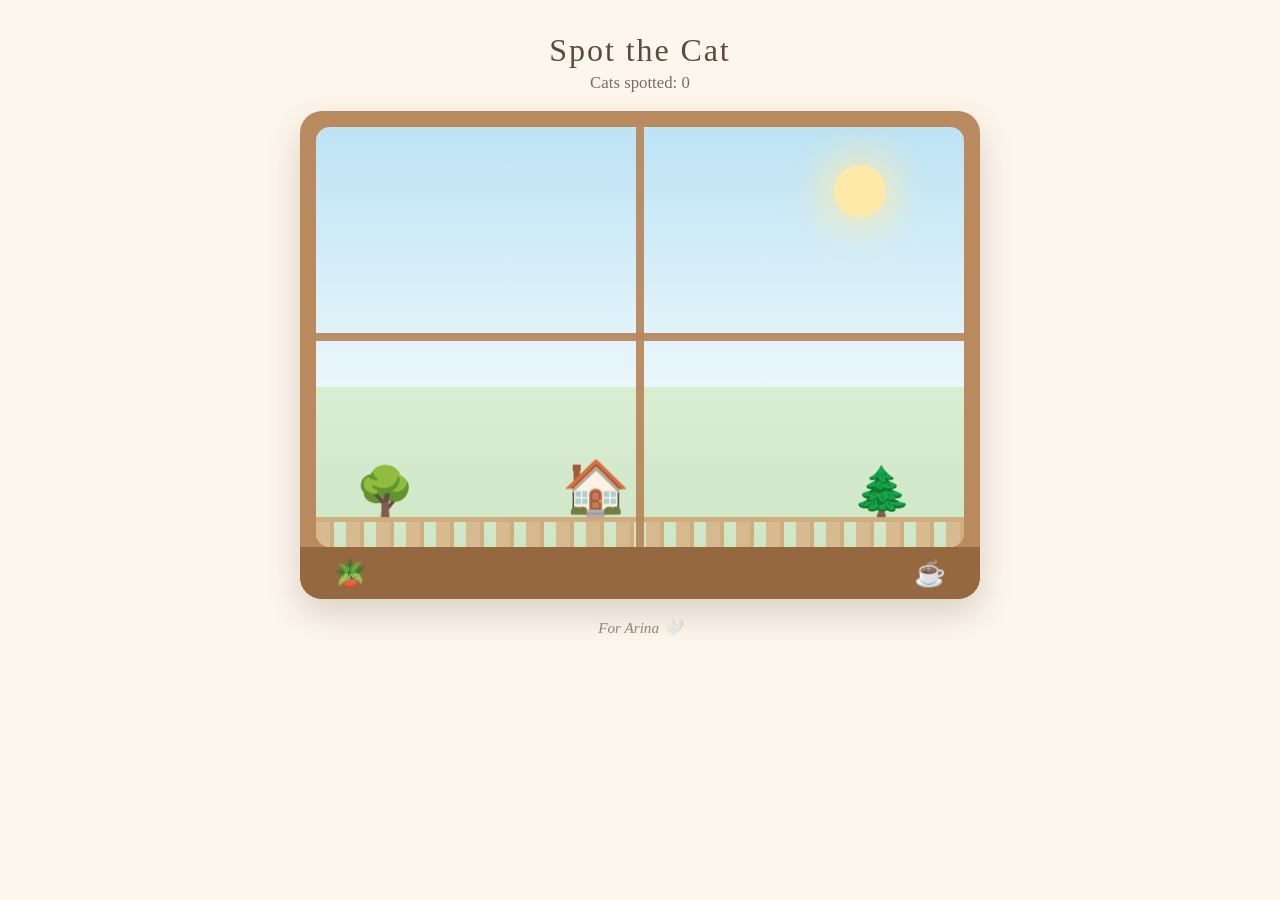
==== index.html @ 0c1cf306 "Add files via upload" ====
<!DOCTYPE html>
<html lang="en">
<head>
  <meta charset="UTF-8">
  <meta name="viewport" content="width=device-width, initial-scale=1.0">
  <title>Spot the Cat</title>
  <link rel="stylesheet" href="style.css">
</head>
<body>
  <main class="page">
    <h1 class="title">Spot the Cat</h1>
    <p class="score" id="score">Cats spotted: 0</p>

    <div class="window-frame">
      <div class="scene" id="scene">
        <div class="sky">
          <div class="sun"></div>
          <div class="cloud cloud-1"></div>
          <div class="cloud cloud-2"></div>
          <div class="cloud cloud-3"></div>
        </div>
        <div class="skyline">
          <div class="tree tree-1">🌳</div>
          <div class="house">🏠</div>
          <div class="tree tree-2">🌲</div>
          <div class="fence"></div>
        </div>
        <div class="pane-divider pane-divider-v"></div>
        <div class="pane-divider pane-divider-h"></div>
        <div class="milestone" id="milestone"></div>
      </div>
      <div class="windowsill">
        <span class="sill-plant">🪴</span>
        <span class="sill-mug">☕</span>
      </div>
    </div>

    <div class="ending" id="ending">
      <div class="ending-card">
        <p class="ending-emoji">🐈</p>
        <p class="ending-text">You spotted them all for now.</p>
        <p class="ending-sub">The cats will wander back when they're ready. Take a stretch, have some tea.</p>
        <button class="ending-button" id="keep-watching">Keep watching the window</button>
      </div>
    </div>

    <p class="dedication">For Arina 🤍</p>
  </main>
  <script src="script.js"></script>
</body>
</html>
---- style.css ----
:root {
  --cream: #fdf6ec;
  --warm-wood: #b98a5e;
  --wood-dark: #96683f;
  --sky-top: #bde3f5;
  --sky-bottom: #eaf7fb;
  --ink: #5a4a3f;
  --soft-pink: #f5c6c6;
}

* {
  box-sizing: border-box;
}

body {
  margin: 0;
  min-height: 100vh;
  background: var(--cream);
  font-family: "Georgia", "Times New Roman", serif;
  color: var(--ink);
  display: flex;
  justify-content: center;
}

.page {
  width: min(680px, 94vw);
  text-align: center;
  padding: 24px 0 40px;
}

.title {
  font-size: 2rem;
  font-weight: normal;
  letter-spacing: 0.06em;
  margin: 8px 0 2px;
}

.score {
  font-size: 1.05rem;
  margin: 4px 0 18px;
  opacity: 0.8;
}

.window-frame {
  background: var(--warm-wood);
  border-radius: 22px;
  padding: 16px 16px 0;
  box-shadow: 0 14px 34px rgba(90, 74, 63, 0.22);
}

.scene {
  position: relative;
  height: min(420px, 58vh);
  border-radius: 14px;
  overflow: hidden;
  background: linear-gradient(to bottom, var(--sky-top) 0%, var(--sky-bottom) 62%, #d9edd3 62%, #cfe6c6 100%);
  cursor: default;
}

.sky {
  position: absolute;
  inset: 0;
  pointer-events: none;
}

.sun {
  position: absolute;
  top: 9%;
  right: 12%;
  width: 52px;
  height: 52px;
  border-radius: 50%;
  background: #ffe9a8;
  box-shadow: 0 0 34px 14px rgba(255, 233, 168, 0.65);
}

.cloud {
  position: absolute;
  background: rgba(255, 255, 255, 0.85);
  border-radius: 999px;
  animation: drift 70s linear infinite;
}

.cloud-1 { top: 12%; left: -18%; width: 110px; height: 30px; }
.cloud-2 { top: 24%; left: -40%; width: 82px; height: 24px; animation-duration: 95s; }
.cloud-3 { top: 7%;  left: -65%; width: 130px; height: 34px; animation-duration: 120s; }

@keyframes drift {
  from { transform: translateX(0); }
  to   { transform: translateX(180vw); }
}

.skyline {
  position: absolute;
  left: 0;
  right: 0;
  bottom: 0;
  height: 40%;
  pointer-events: none;
}

.tree, .house {
  position: absolute;
  bottom: 16%;
  font-size: 3rem;
  filter: saturate(0.85);
}

.tree-1 { left: 6%; }
.house  { left: 38%; font-size: 3.4rem; }
.tree-2 { right: 8%; }

.fence {
  position: absolute;
  left: 0;
  right: 0;
  bottom: 0;
  height: 18%;
  background:
    repeating-linear-gradient(
      to right,
      #d8b58a 0 14px,
      #cfa877 14px 18px,
      transparent 18px 30px
    );
  border-top: 5px solid #cfa877;
  opacity: 0.9;
}

.pane-divider {
  position: absolute;
  background: var(--warm-wood);
  pointer-events: none;
  opacity: 0.95;
}

.pane-divider-v {
  top: 0;
  bottom: 0;
  left: 50%;
  width: 8px;
  transform: translateX(-50%);
}

.pane-divider-h {
  left: 0;
  right: 0;
  top: 50%;
  height: 8px;
  transform: translateY(-50%);
}

.windowsill {
  height: 52px;
  margin: 0 -16px;
  background: var(--wood-dark);
  border-radius: 0 0 22px 22px;
  display: flex;
  align-items: center;
  justify-content: space-between;
  padding: 0 34px;
  font-size: 1.6rem;
}

.cat {
  position: absolute;
  font-size: 2.4rem;
  cursor: pointer;
  user-select: none;
  animation: cat-in 0.5s ease-out;
  transition: opacity 0.6s ease;
  line-height: 1;
  z-index: 3;
}

.cat.special {
  font-size: 3rem;
  filter: drop-shadow(0 0 8px rgba(255, 214, 140, 0.9));
}

.cat.leaving {
  opacity: 0;
}

.cat.spotted {
  animation: cat-pop 0.45s ease-out forwards;
  pointer-events: none;
}

@keyframes cat-in {
  from { opacity: 0; transform: translateY(8px); }
  to   { opacity: 1; transform: translateY(0); }
}

@keyframes cat-pop {
  0%   { transform: scale(1); }
  40%  { transform: scale(1.25); }
  100% { transform: scale(0); opacity: 0; }
}

.reaction {
  position: absolute;
  font-size: 1.3rem;
  pointer-events: none;
  animation: float-up 1.4s ease-out forwards;
  z-index: 4;
}

@keyframes float-up {
  from { opacity: 1; transform: translateY(0); }
  to   { opacity: 0; transform: translateY(-46px); }
}

.milestone {
  position: absolute;
  top: 12px;
  left: 50%;
  transform: translateX(-50%);
  background: rgba(255, 255, 255, 0.92);
  color: var(--ink);
  padding: 8px 18px;
  border-radius: 999px;
  font-size: 0.95rem;
  opacity: 0;
  transition: opacity 0.5s ease;
  pointer-events: none;
  z-index: 5;
  box-shadow: 0 4px 12px rgba(90, 74, 63, 0.15);
}

.milestone.show {
  opacity: 1;
}

.ending {
  position: fixed;
  inset: 0;
  background: rgba(253, 246, 236, 0.88);
  display: none;
  align-items: center;
  justify-content: center;
  z-index: 10;
}

.ending.show {
  display: flex;
}

.ending-card {
  background: white;
  border-radius: 20px;
  padding: 34px 40px;
  max-width: 380px;
  box-shadow: 0 16px 40px rgba(90, 74, 63, 0.2);
}

.ending-emoji { font-size: 2.6rem; margin: 0; }
.ending-text  { font-size: 1.25rem; margin: 12px 0 6px; }
.ending-sub   { font-size: 0.95rem; opacity: 0.75; margin: 0 0 20px; }

.ending-button {
  font-family: inherit;
  font-size: 0.95rem;
  color: var(--ink);
  background: var(--soft-pink);
  border: none;
  border-radius: 999px;
  padding: 10px 22px;
  cursor: pointer;
}

.ending-button:hover {
  filter: brightness(1.04);
}

.dedication {
  margin-top: 20px;
  font-size: 0.95rem;
  opacity: 0.65;
  font-style: italic;
}
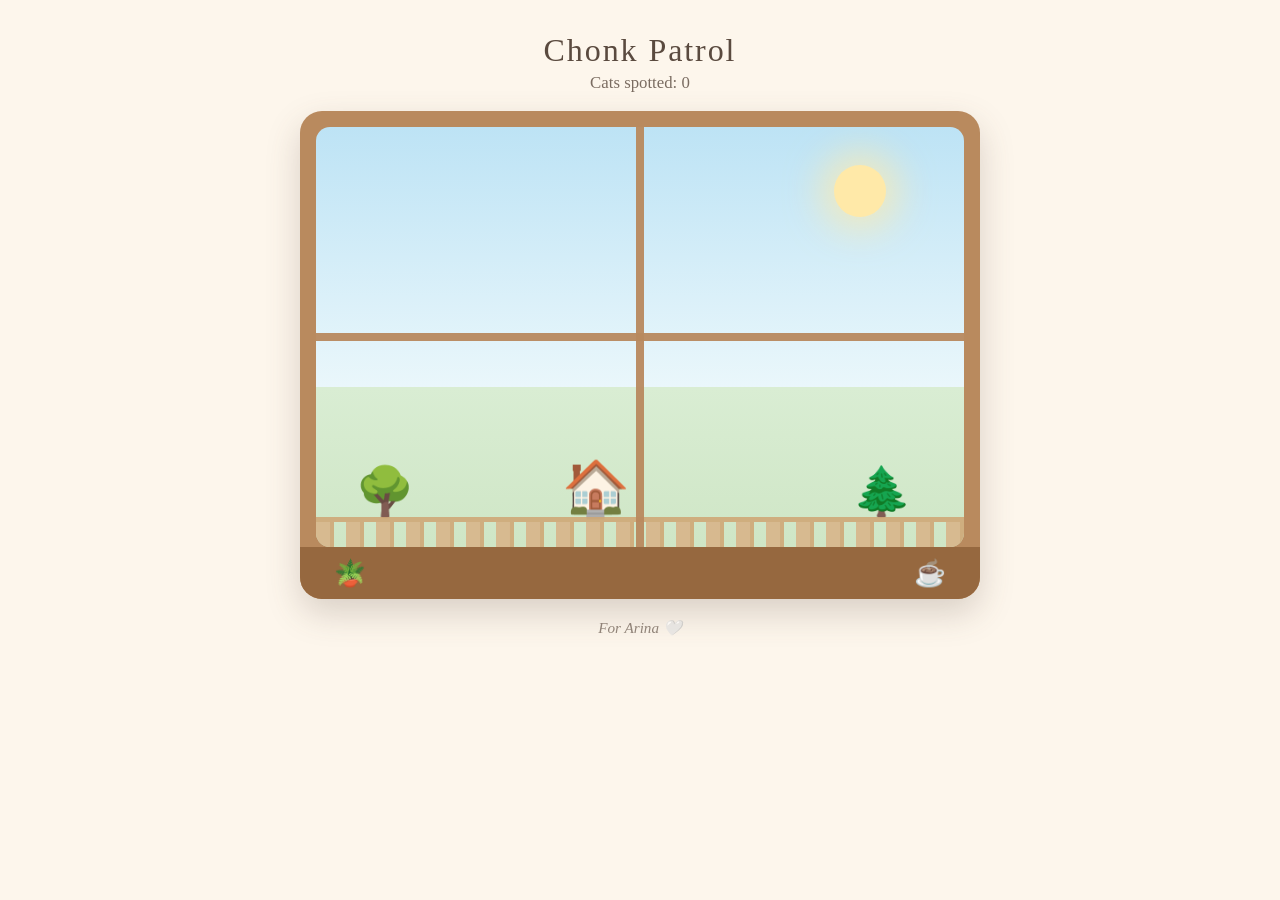
==== commit d4965d32: "Add files via upload" ====
--- a/index.html
+++ b/index.html
@@ -3,12 +3,12 @@
 <head>
   <meta charset="UTF-8">
   <meta name="viewport" content="width=device-width, initial-scale=1.0">
-  <title>Spot the Cat</title>
+  <title>Chonk Patrol</title>
   <link rel="stylesheet" href="style.css">
 </head>
 <body>
   <main class="page">
-    <h1 class="title">Spot the Cat</h1>
+    <h1 class="title">Chonk Patrol</h1>
     <p class="score" id="score">Cats spotted: 0</p>
 
     <div class="window-frame">
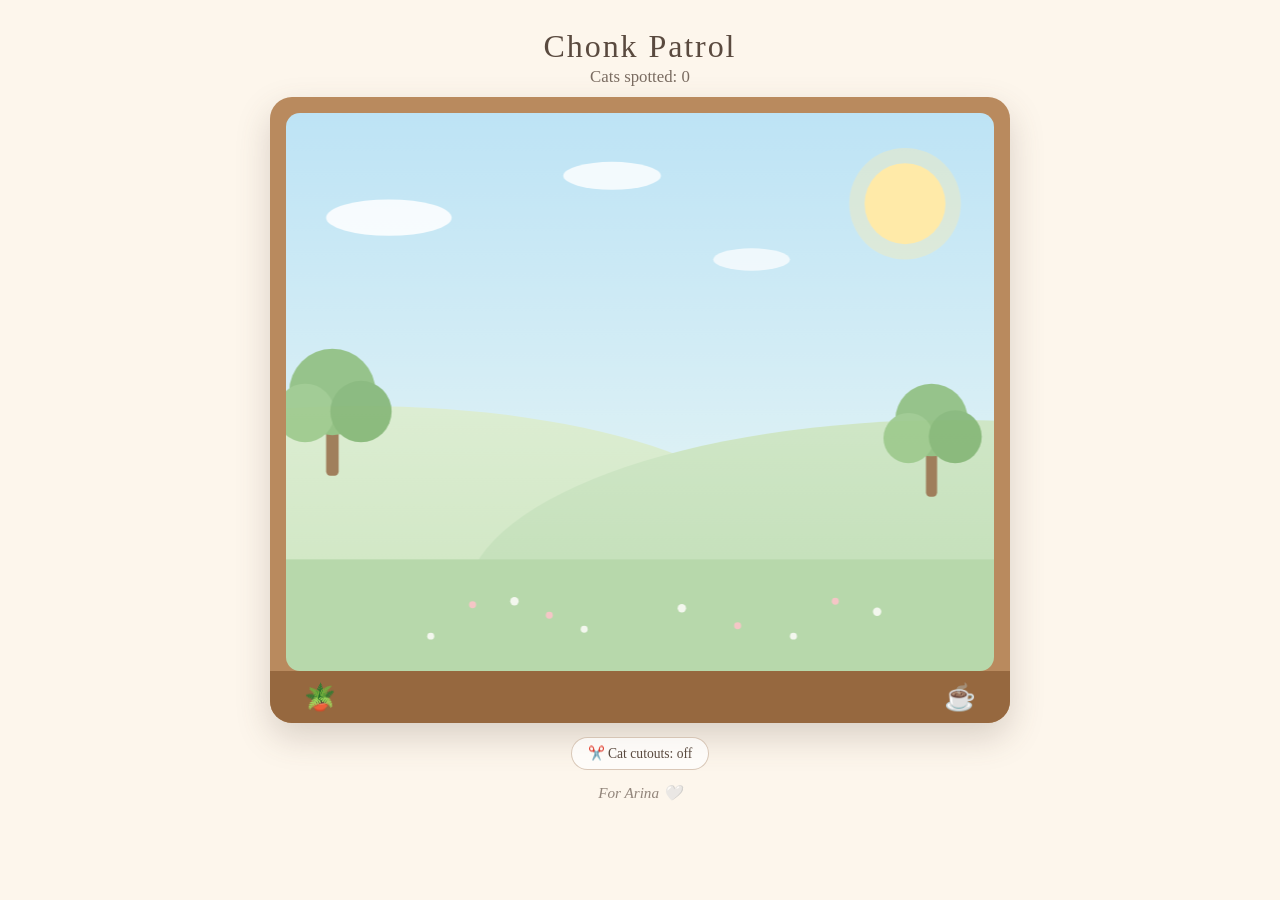
==== commit c5482060: "Chonk Patrol: cozy click-the-cats game" ====
--- a/index.html
+++ b/index.html
@@ -44,8 +44,12 @@
       </div>
     </div>
 
+    <button class="extract-toggle" id="extract-toggle" hidden>✂️ Cat cutouts: off</button>
+
     <p class="dedication">For Arina 🤍</p>
   </main>
+  <script src="config.js"></script>
+  <script src="cat-extractor.js"></script>
   <script src="script.js"></script>
 </body>
 </html>
--- a/style.css
+++ b/style.css
@@ -12,49 +12,66 @@
   box-sizing: border-box;
 }
 
+html, body {
+  height: 100%;
+}
+
 body {
   margin: 0;
-  min-height: 100vh;
   background: var(--cream);
   font-family: "Georgia", "Times New Roman", serif;
   color: var(--ink);
   display: flex;
   justify-content: center;
-}
-
+  -webkit-tap-highlight-color: transparent;
+}
+
+/* Mobile-first: the game fills the phone screen */
 .page {
-  width: min(680px, 94vw);
+  width: 100%;
   text-align: center;
-  padding: 24px 0 40px;
+  padding: 10px 10px 24px;
+  display: flex;
+  flex-direction: column;
 }
 
 .title {
-  font-size: 2rem;
+  font-size: clamp(1.5rem, 6vw, 2rem);
   font-weight: normal;
   letter-spacing: 0.06em;
-  margin: 8px 0 2px;
+  margin: 4px 0 0;
 }
 
 .score {
-  font-size: 1.05rem;
-  margin: 4px 0 18px;
+  font-size: clamp(0.95rem, 4vw, 1.05rem);
+  margin: 2px 0 10px;
   opacity: 0.8;
 }
 
 .window-frame {
   background: var(--warm-wood);
   border-radius: 22px;
-  padding: 16px 16px 0;
+  padding: 12px 12px 0;
   box-shadow: 0 14px 34px rgba(90, 74, 63, 0.22);
 }
 
 .scene {
   position: relative;
-  height: min(420px, 58vh);
+  height: min(72vh, 640px);
   border-radius: 14px;
   overflow: hidden;
   background: linear-gradient(to bottom, var(--sky-top) 0%, var(--sky-bottom) 62%, #d9edd3 62%, #cfe6c6 100%);
+  background-size: cover;
+  background-position: center;
   cursor: default;
+  touch-action: manipulation;
+}
+
+/* When a custom background image is set, hide the drawn scene */
+.scene.custom-bg .sky,
+.scene.custom-bg .skyline,
+.scene.custom-bg .pane-divider {
+  display: none;
 }
 
 .sky {
@@ -151,31 +168,49 @@
 }
 
 .windowsill {
-  height: 52px;
-  margin: 0 -16px;
+  height: 46px;
+  margin: 0 -12px;
   background: var(--wood-dark);
   border-radius: 0 0 22px 22px;
   display: flex;
   align-items: center;
   justify-content: space-between;
-  padding: 0 34px;
-  font-size: 1.6rem;
+  padding: 0 26px;
+  font-size: 1.4rem;
 }
 
 .cat {
   position: absolute;
-  font-size: 2.4rem;
   cursor: pointer;
   user-select: none;
+  -webkit-user-select: none;
   animation: cat-in 0.5s ease-out;
   transition: opacity 0.6s ease;
   line-height: 1;
   z-index: 3;
+  touch-action: manipulation;
+}
+
+.cat-emoji {
+  font-size: 2.6rem;
+}
+
+.cat-img {
+  width: 84px;
+  height: auto;
+  filter: drop-shadow(0 3px 5px rgba(60, 45, 33, 0.25));
+}
+
+.cat.special.cat-emoji {
+  font-size: 3.2rem;
+}
+
+.cat.special.cat-img {
+  width: 106px;
 }
 
 .cat.special {
-  font-size: 3rem;
-  filter: drop-shadow(0 0 8px rgba(255, 214, 140, 0.9));
+  filter: drop-shadow(0 0 10px rgba(255, 214, 140, 0.95));
 }
 
 .cat.leaving {
@@ -226,6 +261,7 @@
   pointer-events: none;
   z-index: 5;
   box-shadow: 0 4px 12px rgba(90, 74, 63, 0.15);
+  max-width: 86%;
 }
 
 .milestone.show {
@@ -240,6 +276,7 @@
   align-items: center;
   justify-content: center;
   z-index: 10;
+  padding: 20px;
 }
 
 .ending.show {
@@ -249,7 +286,7 @@
 .ending-card {
   background: white;
   border-radius: 20px;
-  padding: 34px 40px;
+  padding: 30px 32px;
   max-width: 380px;
   box-shadow: 0 16px 40px rgba(90, 74, 63, 0.2);
 }
@@ -260,12 +297,12 @@
 
 .ending-button {
   font-family: inherit;
-  font-size: 0.95rem;
+  font-size: 1rem;
   color: var(--ink);
   background: var(--soft-pink);
   border: none;
   border-radius: 999px;
-  padding: 10px 22px;
+  padding: 12px 24px;
   cursor: pointer;
 }
 
@@ -274,8 +311,53 @@
 }
 
 .dedication {
-  margin-top: 20px;
+  margin-top: 14px;
   font-size: 0.95rem;
   opacity: 0.65;
   font-style: italic;
 }
+
+.extract-toggle {
+  font-family: inherit;
+  font-size: 0.85rem;
+  color: var(--ink);
+  background: rgba(255, 255, 255, 0.7);
+  border: 1px solid rgba(150, 104, 63, 0.35);
+  border-radius: 999px;
+  padding: 7px 16px;
+  margin: 14px auto 0;
+  cursor: pointer;
+  align-self: center;
+}
+
+.extract-toggle:hover {
+  background: rgba(255, 255, 255, 0.95);
+}
+
+.extract-toggle.busy {
+  opacity: 0.6;
+  cursor: wait;
+}
+
+/* Larger screens: contained card layout */
+@media (min-width: 720px) {
+  .page {
+    width: min(760px, 94vw);
+    padding-top: 24px;
+  }
+
+  .scene {
+    height: min(62vh, 560px);
+  }
+
+  .window-frame {
+    padding: 16px 16px 0;
+  }
+
+  .windowsill {
+    height: 52px;
+    margin: 0 -16px;
+    padding: 0 34px;
+    font-size: 1.6rem;
+  }
+}
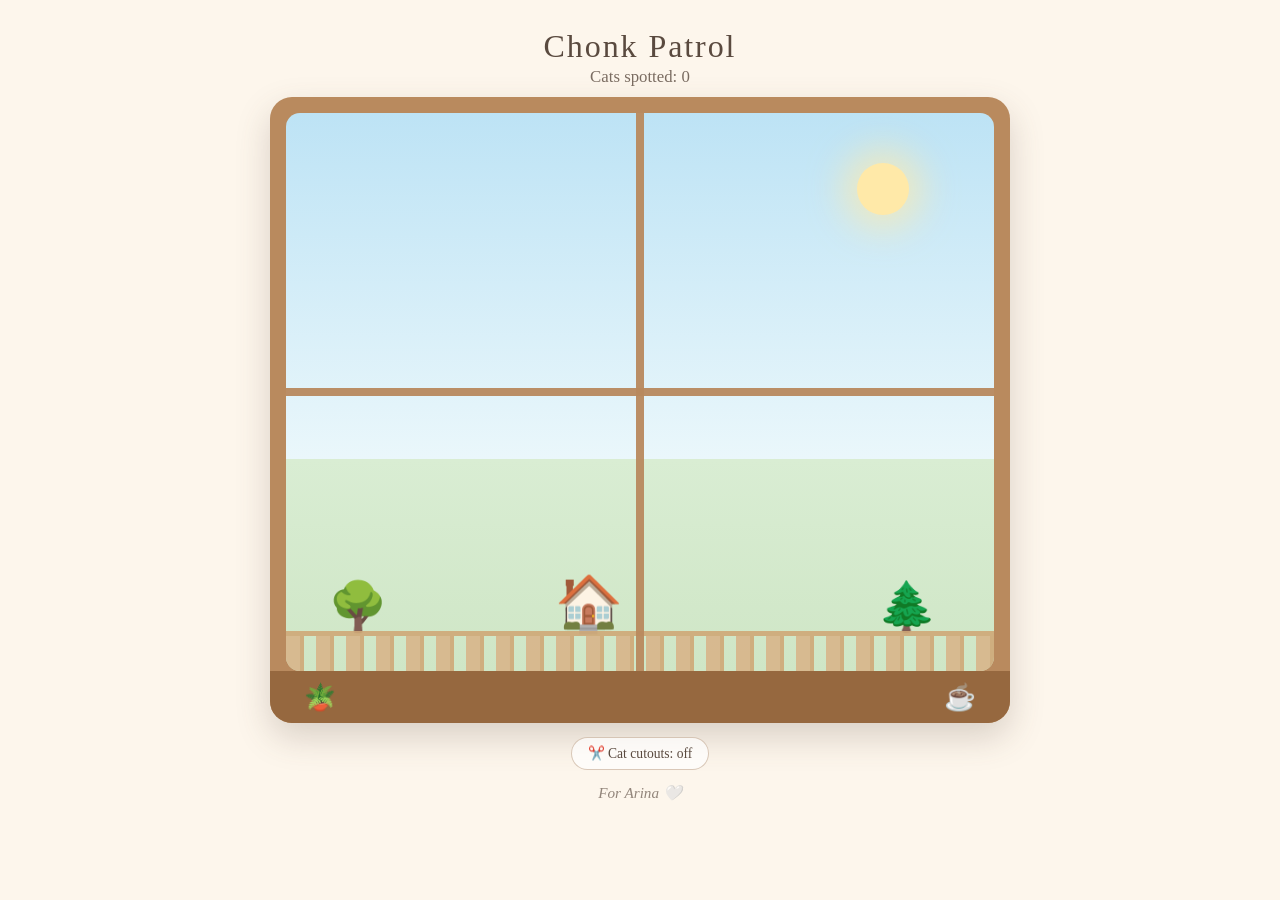
==== commit 4589c5cf: "Add real cat cutouts and meow sounds" ====
--- a/index.html
+++ b/index.html
@@ -44,7 +44,18 @@
       </div>
     </div>
 
-    <button class="extract-toggle" id="extract-toggle" hidden>✂️ Cat cutouts: off</button>
+    <div class="loading" id="loading">
+      <div class="loading-card">
+        <p class="loading-emoji">✂️🐈</p>
+        <p class="loading-text">Cutting out the cats…</p>
+        <p class="loading-sub">The first time takes a few seconds while the scissors warm up.</p>
+      </div>
+    </div>
+
+    <div class="controls">
+      <button class="extract-toggle" id="extract-toggle" hidden>✂️ Cat cutouts: off</button>
+      <button class="extract-toggle" id="sound-toggle" hidden>🔊 Meows: on</button>
+    </div>
 
     <p class="dedication">For Arina 🤍</p>
   </main>
--- a/style.css
+++ b/style.css
@@ -310,11 +310,56 @@
   filter: brightness(1.04);
 }
 
+.loading {
+  position: fixed;
+  inset: 0;
+  background: rgba(253, 246, 236, 0.92);
+  display: none;
+  align-items: center;
+  justify-content: center;
+  z-index: 11;
+  padding: 20px;
+}
+
+.loading.show {
+  display: flex;
+}
+
+.loading-card {
+  background: white;
+  border-radius: 20px;
+  padding: 30px 32px;
+  max-width: 340px;
+  text-align: center;
+  box-shadow: 0 16px 40px rgba(90, 74, 63, 0.2);
+}
+
+.loading-emoji {
+  font-size: 2.4rem;
+  margin: 0;
+  animation: gentle-pulse 1.6s ease-in-out infinite;
+}
+
+.loading-text { font-size: 1.15rem; margin: 12px 0 6px; }
+.loading-sub  { font-size: 0.9rem; opacity: 0.7; margin: 0; }
+
+@keyframes gentle-pulse {
+  0%, 100% { transform: scale(1); opacity: 1; }
+  50%      { transform: scale(1.12); opacity: 0.75; }
+}
+
 .dedication {
   margin-top: 14px;
   font-size: 0.95rem;
   opacity: 0.65;
   font-style: italic;
+}
+
+.controls {
+  display: flex;
+  gap: 10px;
+  justify-content: center;
+  margin-top: 14px;
 }
 
 .extract-toggle {
@@ -325,9 +370,8 @@
   border: 1px solid rgba(150, 104, 63, 0.35);
   border-radius: 999px;
   padding: 7px 16px;
-  margin: 14px auto 0;
+  margin: 0;
   cursor: pointer;
-  align-self: center;
 }
 
 .extract-toggle:hover {
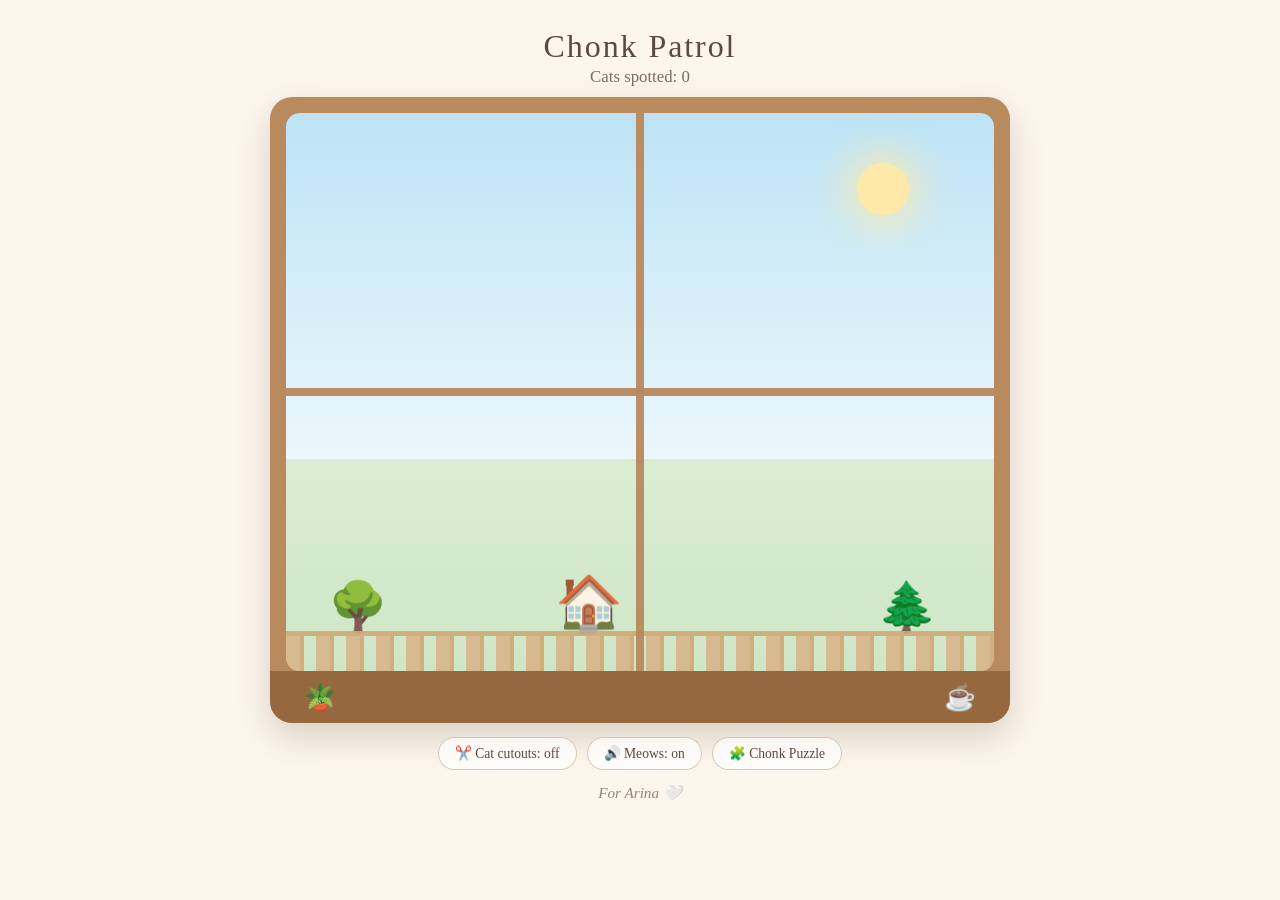
==== commit ebf0c15f: "Add Chonk Puzzle with saved state; replace bleaty Siamese meow" ====
--- a/index.html
+++ b/index.html
@@ -55,6 +55,7 @@
     <div class="controls">
       <button class="extract-toggle" id="extract-toggle" hidden>✂️ Cat cutouts: off</button>
       <button class="extract-toggle" id="sound-toggle" hidden>🔊 Meows: on</button>
+      <a class="extract-toggle" href="puzzle/">🧩 Chonk Puzzle</a>
     </div>
 
     <p class="dedication">For Arina 🤍</p>
--- a/style.css
+++ b/style.css
@@ -372,6 +372,8 @@
   padding: 7px 16px;
   margin: 0;
   cursor: pointer;
+  text-decoration: none;
+  display: inline-block;
 }
 
 .extract-toggle:hover {
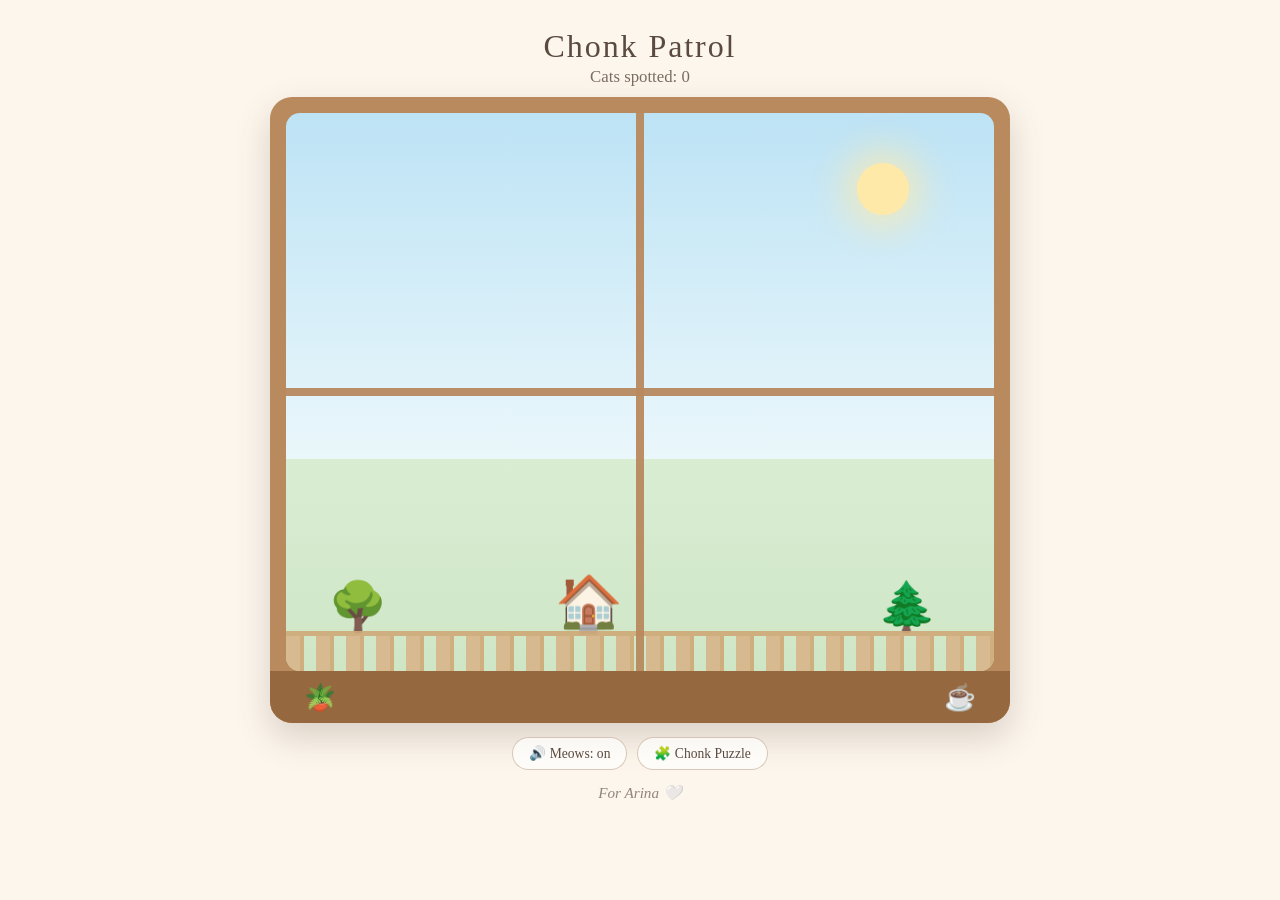
==== commit d283c75c: "Add own cats to pool, new hand-cropped puzzle set, dated puzzle archives" ====
--- a/index.html
+++ b/index.html
@@ -44,16 +44,7 @@
       </div>
     </div>
 
-    <div class="loading" id="loading">
-      <div class="loading-card">
-        <p class="loading-emoji">✂️🐈</p>
-        <p class="loading-text">Cutting out the cats…</p>
-        <p class="loading-sub">The first time takes a few seconds while the scissors warm up.</p>
-      </div>
-    </div>
-
     <div class="controls">
-      <button class="extract-toggle" id="extract-toggle" hidden>✂️ Cat cutouts: off</button>
       <button class="extract-toggle" id="sound-toggle" hidden>🔊 Meows: on</button>
       <a class="extract-toggle" href="puzzle/">🧩 Chonk Puzzle</a>
     </div>
@@ -61,7 +52,6 @@
     <p class="dedication">For Arina 🤍</p>
   </main>
   <script src="config.js"></script>
-  <script src="cat-extractor.js"></script>
   <script src="script.js"></script>
 </body>
 </html>
--- a/style.css
+++ b/style.css
@@ -310,44 +310,6 @@
   filter: brightness(1.04);
 }
 
-.loading {
-  position: fixed;
-  inset: 0;
-  background: rgba(253, 246, 236, 0.92);
-  display: none;
-  align-items: center;
-  justify-content: center;
-  z-index: 11;
-  padding: 20px;
-}
-
-.loading.show {
-  display: flex;
-}
-
-.loading-card {
-  background: white;
-  border-radius: 20px;
-  padding: 30px 32px;
-  max-width: 340px;
-  text-align: center;
-  box-shadow: 0 16px 40px rgba(90, 74, 63, 0.2);
-}
-
-.loading-emoji {
-  font-size: 2.4rem;
-  margin: 0;
-  animation: gentle-pulse 1.6s ease-in-out infinite;
-}
-
-.loading-text { font-size: 1.15rem; margin: 12px 0 6px; }
-.loading-sub  { font-size: 0.9rem; opacity: 0.7; margin: 0; }
-
-@keyframes gentle-pulse {
-  0%, 100% { transform: scale(1); opacity: 1; }
-  50%      { transform: scale(1.12); opacity: 0.75; }
-}
-
 .dedication {
   margin-top: 14px;
   font-size: 0.95rem;
